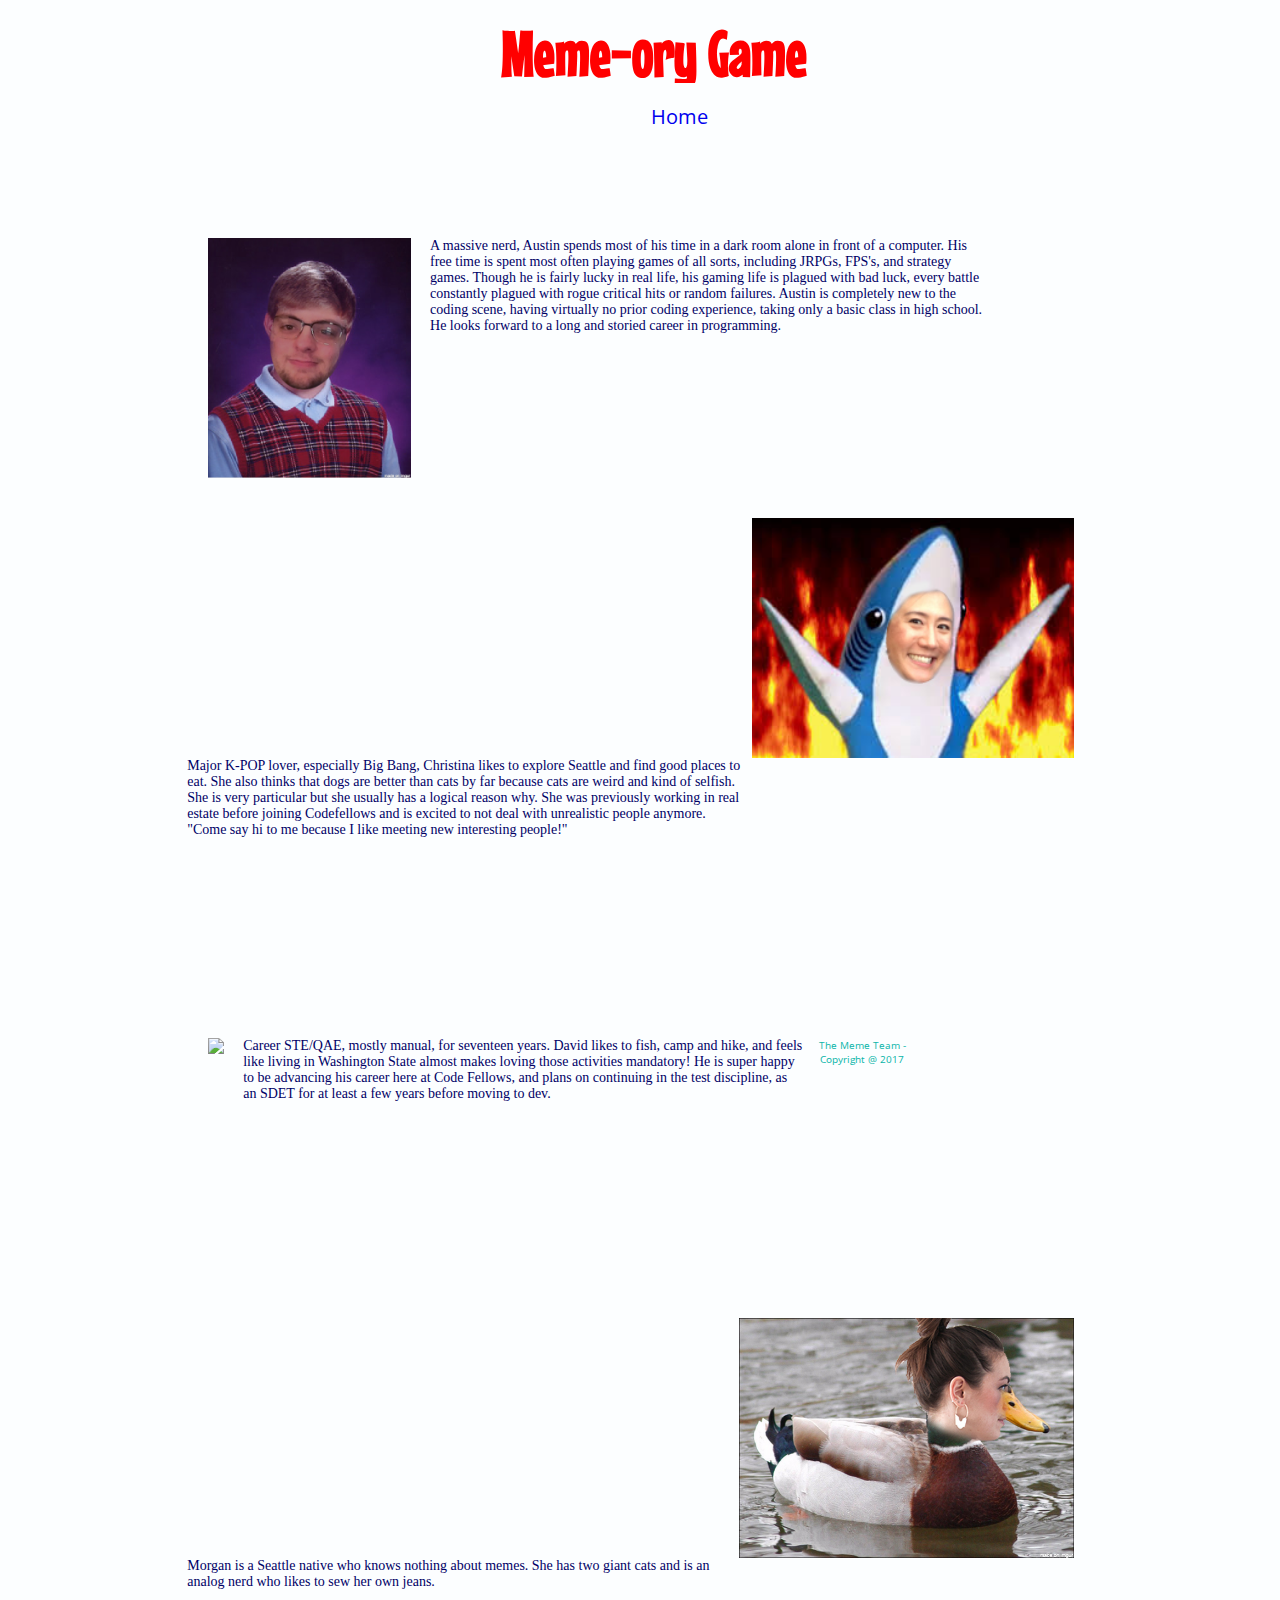
==== about.html @ e49daa9a "Merge pull request #68 from cleex1004/nav-hotfix" ====
<!DOCTYPE html>
<html>
  <head>
    <meta charset="utf-8">
    <link rel="stylesheet" href="css/style.css">
    <link rel="stylesheet" href="css/position.css">
    <link rel="stylesheet" href="css/size.css">
    <link href="https://fonts.googleapis.com/css?family=Amatic+SC|Fredericka+the+Great|Great+Vibes|Mouse+Memoirs|Open+Sans+Condensed:300" rel="stylesheet">
    <link href="https://fonts.googleapis.com/css?family=Fira+Sans+Condensed|Open+Sans" rel="stylesheet">
    <title>Meme-ory</title>
  </head>

  <div class="wrapper">
    <section id="logo" class="logo-box" >
      <h1 class="logo-font text-red logo-center">Meme-ory Game</h1>
    </section>

    <div class="top-nav full-width nav-text text-medium">
      <nav id="top-nav">
        <a href="index.html" class="half-width size-20 inblock"><p>Home</p></a>
      </nav>
    </div>

    <body>
      <section>
        <div class="left">
          <img src="other-images/austin.jpg" class="about-img left">
            <aside class="right size-14 text-dark about-blurb inblock">
              A massive nerd, Austin spends most of his time in a dark room alone in front of a computer. His free time is spent most often playing games of all sorts, including JRPGs, FPS's, and strategy games. Though he is fairly lucky in real life, his gaming life is plagued with bad luck, every battle constantly plagued with rogue critical hits or random failures. Austin is completely new to the coding scene, having virtually no prior coding experience, taking only a basic class in high school. He looks forward to a long and storied career in programming.
            </aside>
        </div>
      </section>

      <section>
        <div class="right">
          <img src="other-images/christinia.jpg" class="about-img right">
            <aside class="left size-14 text-dark about-blurb inblock">
              Major K-POP lover, especially Big Bang, Christina likes to explore Seattle and find good places to eat. She also thinks that dogs are better than cats by far because cats are weird and kind of selfish. She is very particular but she usually has a logical reason why. She was previously working in real estate before joining Codefellows and is excited to not deal with unrealistic people anymore. "Come say hi to me because I like meeting new interesting people!"
            </aside>
        </div>
      </section>

      <section>
        <div class="left">
          <img src="other-images/david.jpg" class="about-img left">
            <aside class="right size-14 text-dark about-blurb inblock">
              Career STE/QAE, mostly manual, for seventeen years.  David likes to fish, camp and hike, and feels like living in Washington State almost makes loving those activities mandatory! He is super happy to be advancing his career here at Code Fellows, and plans on continuing in the test discipline, as an SDET for at least a few years before moving to dev.
          </aside>
        </div>
      </section>

      <section>
        <div class="right">
          <img src="other-images/morgan.jpg" class="about-img right">
              <aside class="left size-14 text-dark about-blurb inblock">
                Morgan is a Seattle native who knows nothing about memes. She has two giant cats and is an analog nerd who likes to sew her own jeans.
            </aside>
        </div>
      </section>
    </body>
  </div>



  <footer class="footer-legal size-10 text-medium text-center">
    <p>The Meme Team - Copyright @ 2017</p>
  </footer>
</html>
---- css/style.css ----
*{
  background-color: #FCFEFF;
}

.text-dark {
 color: #000066;
}
.text-medium {
  color: #0AB5A9;
}
.text-red {
  color: red;
}

.top-nav {
  border-bottom-style: groove;
}

.greet-font {
  font-family: 'Fira Sans Condensed';
}
.font {
  font-family: 'Fira Sans Condensed';
}
h2 {
  font-family: 'Fira Sans Condensed';
}
a {
<<<<<<< HEAD
  font-family: 'Great Vibes', cursive;
  text-decoration: none;
=======
  font-family: 'Open Sans';
}
p {
  font-family: 'Open Sans';
>>>>>>> 8902fbe254555b22e491ddc15f44f3de22c8a243
}
.logo-font {
  font-family: 'Mouse Memoirs', sans-serif;
}
/*font-family: 'Open Sans Condensed', sans-serif;*/
/*font-family: 'Amatic SC', cursive;*/
---- css/position.css ----
/*positions for index*/

.wrapper {
  position: relative;
  width: 100%;
  max-width: 56.6em;
  margin: 0px auto;
  padding: 0 0em;
}

h3  {
  margin: 0em;
}

h2 {
  margin: -1.938em 0 0px 4.35em;
}

.logo-box {
  height: 3.3em;
}

.logo-img {
  margin-top: 0.01em;
  padding-right: 0.01em;
}

.logo-font {
  padding: 0em 0.9em;
  margin: -0.275em 0em 0.1em;
  width: 9.938em;
}

.logo-text {
  text-indent: .5em;
}

.top-blurb {
 height: 7.4em;
}

.lineup {
  margin-top: -0.15em;
}

.gap {
  margin-left: 0.5em;
}

.left {
  float: left;
}

.right {
  float: right;
}

.text-center {
  text-align: center;
}

.text-justify {
  text-align: justify;
}

.block {
  display: block;
}

.inblock {
  display: inline-block;
}

.inline {
  display: inline;
}

.footer-legal {
  padding: 0.1em 0em;
}

.logo-center {
  position: relative;
  left: 4em;
  top: 0.4em;
}

a {
  position: relative;
  left: 8em;
  bottom: 2em;
}

.game-center {
  position: relative;
  left: 4em;
  top: 0.4em;
}
---- css/size.css ----
/* set up font sizes and div widths*/

#game img {
  max-width: 13.5em;
  min-width: 13.5em;
  max-height: 13.5em;
  min-height: 13.5em;
  border-style: inset;
}

.about-img {
  height: 15em;
  width: auto;
  padding: 0em 1.2em 0em 1.3em;
}

.full-width {
  width: 100%;
}

.half-width {
  width: 18.5em;
}

.about-blurb {
  max-width: 40em;
  min-height: 20em;
}

header, main, footer {
  max-width: 56.250em;
  margin: 0 auto;
}

.logo-font {
  font-size: 4em;
}

.top-nav {
  height: 2em;
  margin: 5em 19em;
}

.top-game-nav {
  height: 2em;
  margin: 5em 6.5em;
}

.size-9 {
  font-size: 0.563em
}

.size-10 {
  font-size: 0.625em; }

.size-12 {
  font-size: 0.750em; }

.size-14 {
  font-size: 0.875em;
  }

.size-16 {
  font-size: 1em; }

.size-18 {
  font-size: 1.125em; }

.size-20 {
  font-size: 1.250em; }

.size-24 {
  font-size: 1.5em; }

.size-32 {
  font-size: 2em; }

.size-36 {
  font-size: 2.25em; }

.size-40 {
  font-size: 2.500em; }

.size-46 {
  font-size: 2.875em; }

.size-48 {
  font-size: 3em;
}
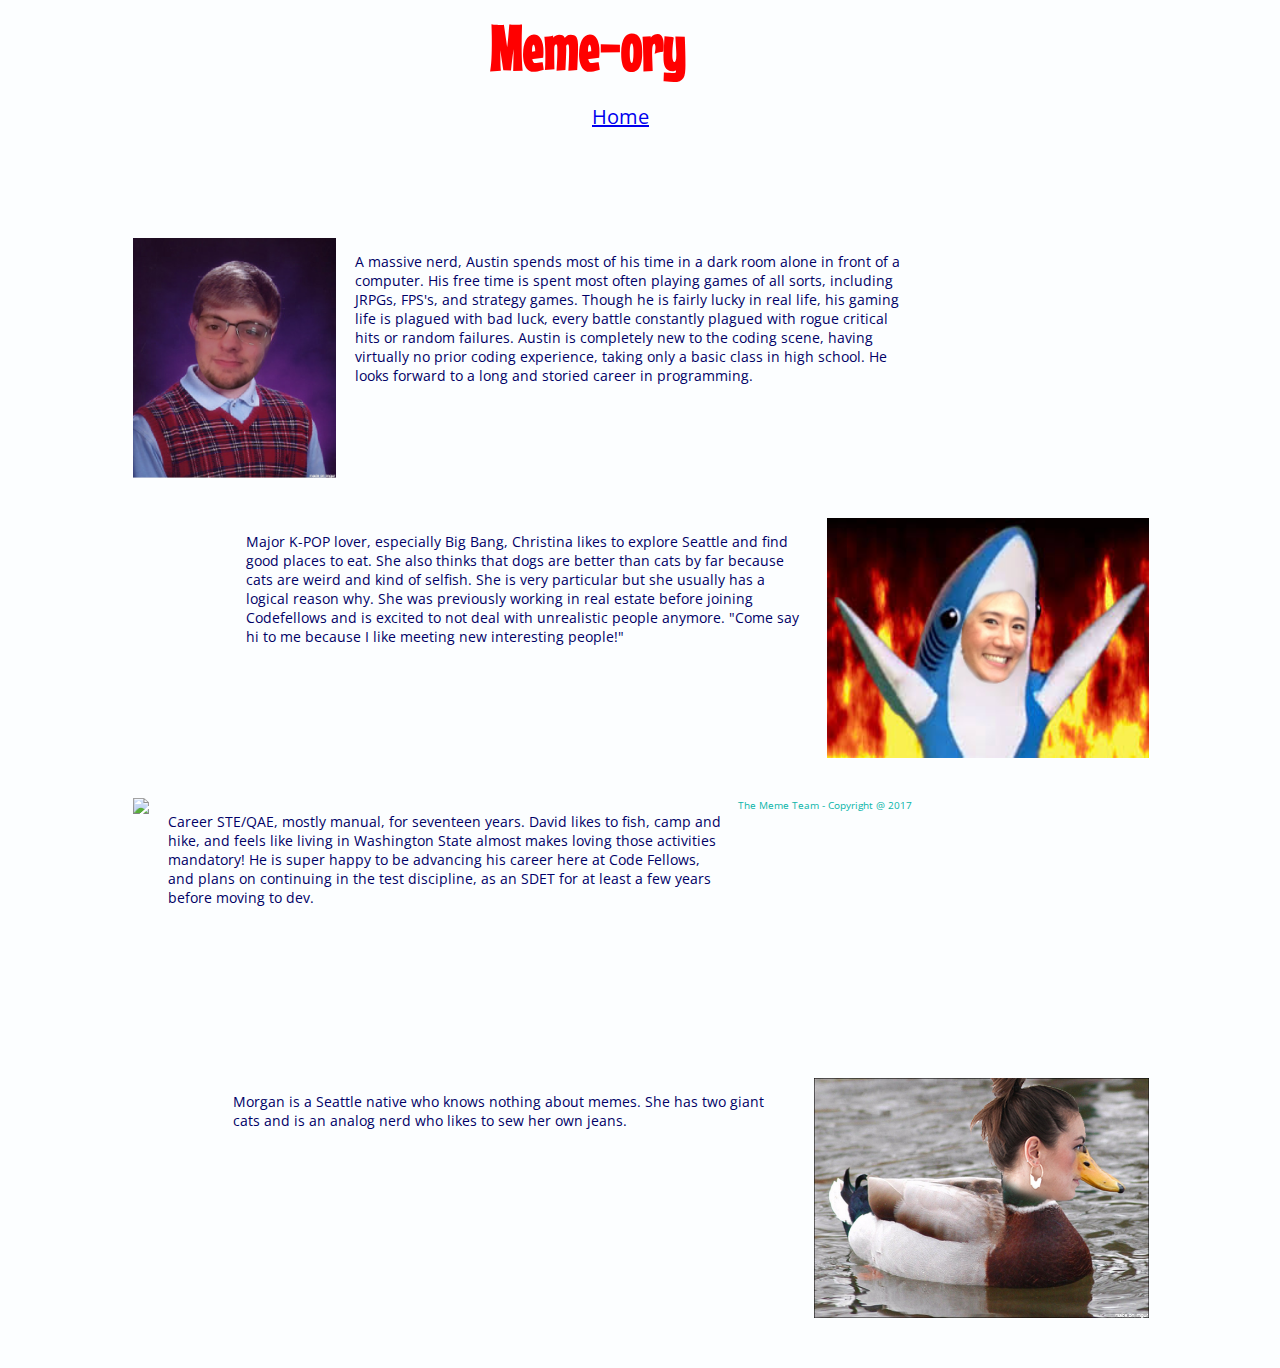
==== commit 79cd59e5: "Merge pull request #82 from cleex1004/xtina-css" ====
--- a/about.html
+++ b/about.html
@@ -12,7 +12,7 @@
 
   <div class="wrapper">
     <section id="logo" class="logo-box" >
-      <h1 class="logo-font text-red logo-center">Meme-ory Game</h1>
+      <h1 class="logo-font text-red logo-center">Meme-ory</h1>
     </section>
 
     <div class="top-nav full-width nav-text text-medium">
@@ -26,7 +26,7 @@
         <div class="left">
           <img src="other-images/austin.jpg" class="about-img left">
             <aside class="right size-14 text-dark about-blurb inblock">
-              A massive nerd, Austin spends most of his time in a dark room alone in front of a computer. His free time is spent most often playing games of all sorts, including JRPGs, FPS's, and strategy games. Though he is fairly lucky in real life, his gaming life is plagued with bad luck, every battle constantly plagued with rogue critical hits or random failures. Austin is completely new to the coding scene, having virtually no prior coding experience, taking only a basic class in high school. He looks forward to a long and storied career in programming.
+              <p>A massive nerd, Austin spends most of his time in a dark room alone in front of a computer. His free time is spent most often playing games of all sorts, including JRPGs, FPS's, and strategy games. Though he is fairly lucky in real life, his gaming life is plagued with bad luck, every battle constantly plagued with rogue critical hits or random failures. Austin is completely new to the coding scene, having virtually no prior coding experience, taking only a basic class in high school. He looks forward to a long and storied career in programming.</p>
             </aside>
         </div>
       </section>
@@ -35,7 +35,7 @@
         <div class="right">
           <img src="other-images/christinia.jpg" class="about-img right">
             <aside class="left size-14 text-dark about-blurb inblock">
-              Major K-POP lover, especially Big Bang, Christina likes to explore Seattle and find good places to eat. She also thinks that dogs are better than cats by far because cats are weird and kind of selfish. She is very particular but she usually has a logical reason why. She was previously working in real estate before joining Codefellows and is excited to not deal with unrealistic people anymore. "Come say hi to me because I like meeting new interesting people!"
+              <p>Major K-POP lover, especially Big Bang, Christina likes to explore Seattle and find good places to eat. She also thinks that dogs are better than cats by far because cats are weird and kind of selfish. She is very particular but she usually has a logical reason why. She was previously working in real estate before joining Codefellows and is excited to not deal with unrealistic people anymore. "Come say hi to me because I like meeting new interesting people!"</p>
             </aside>
         </div>
       </section>
@@ -44,7 +44,7 @@
         <div class="left">
           <img src="other-images/david.jpg" class="about-img left">
             <aside class="right size-14 text-dark about-blurb inblock">
-              Career STE/QAE, mostly manual, for seventeen years.  David likes to fish, camp and hike, and feels like living in Washington State almost makes loving those activities mandatory! He is super happy to be advancing his career here at Code Fellows, and plans on continuing in the test discipline, as an SDET for at least a few years before moving to dev.
+              <p>Career STE/QAE, mostly manual, for seventeen years.  David likes to fish, camp and hike, and feels like living in Washington State almost makes loving those activities mandatory! He is super happy to be advancing his career here at Code Fellows, and plans on continuing in the test discipline, as an SDET for at least a few years before moving to dev.</p>
           </aside>
         </div>
       </section>
@@ -53,7 +53,7 @@
         <div class="right">
           <img src="other-images/morgan.jpg" class="about-img right">
               <aside class="left size-14 text-dark about-blurb inblock">
-                Morgan is a Seattle native who knows nothing about memes. She has two giant cats and is an analog nerd who likes to sew her own jeans.
+                <p>Morgan is a Seattle native who knows nothing about memes. She has two giant cats and is an analog nerd who likes to sew her own jeans.</p>
             </aside>
         </div>
       </section>
--- a/css/style.css
+++ b/css/style.css
@@ -1,4 +1,4 @@
-*{
+* {
   background-color: #FCFEFF;
 }
 
@@ -26,15 +26,10 @@
   font-family: 'Fira Sans Condensed';
 }
 a {
-<<<<<<< HEAD
-  font-family: 'Great Vibes', cursive;
-  text-decoration: none;
-=======
   font-family: 'Open Sans';
 }
 p {
   font-family: 'Open Sans';
->>>>>>> 8902fbe254555b22e491ddc15f44f3de22c8a243
 }
 .logo-font {
   font-family: 'Mouse Memoirs', sans-serif;
--- a/css/position.css
+++ b/css/position.css
@@ -3,7 +3,7 @@
 .wrapper {
   position: relative;
   width: 100%;
-  max-width: 56.6em;
+  max-width: 66em;
   margin: 0px auto;
   padding: 0 0em;
 }
@@ -12,9 +12,9 @@
   margin: 0em;
 }
 
-h2 {
+/*h2 {
   margin: -1.938em 0 0px 4.35em;
-}
+}*/
 
 .logo-box {
   height: 3.3em;
@@ -81,18 +81,18 @@
 
 .logo-center {
   position: relative;
-  left: 4em;
-  top: 0.4em;
+  left: 5em;
+  top: 0.3em;
 }
 
 a {
   position: relative;
-  left: 8em;
+  left: 12em;
   bottom: 2em;
 }
 
 .game-center {
   position: relative;
   left: 4em;
-  top: 0.4em;
+  top: 4.5em;
 }
--- a/css/size.css
+++ b/css/size.css
@@ -38,12 +38,12 @@
 
 .top-nav {
   height: 2em;
-  margin: 5em 19em;
+  margin: 5em 15em;
 }
 
 .top-game-nav {
   height: 2em;
-  margin: 5em 6.5em;
+  margin: 5em 4.5em;
 }
 
 .size-9 {
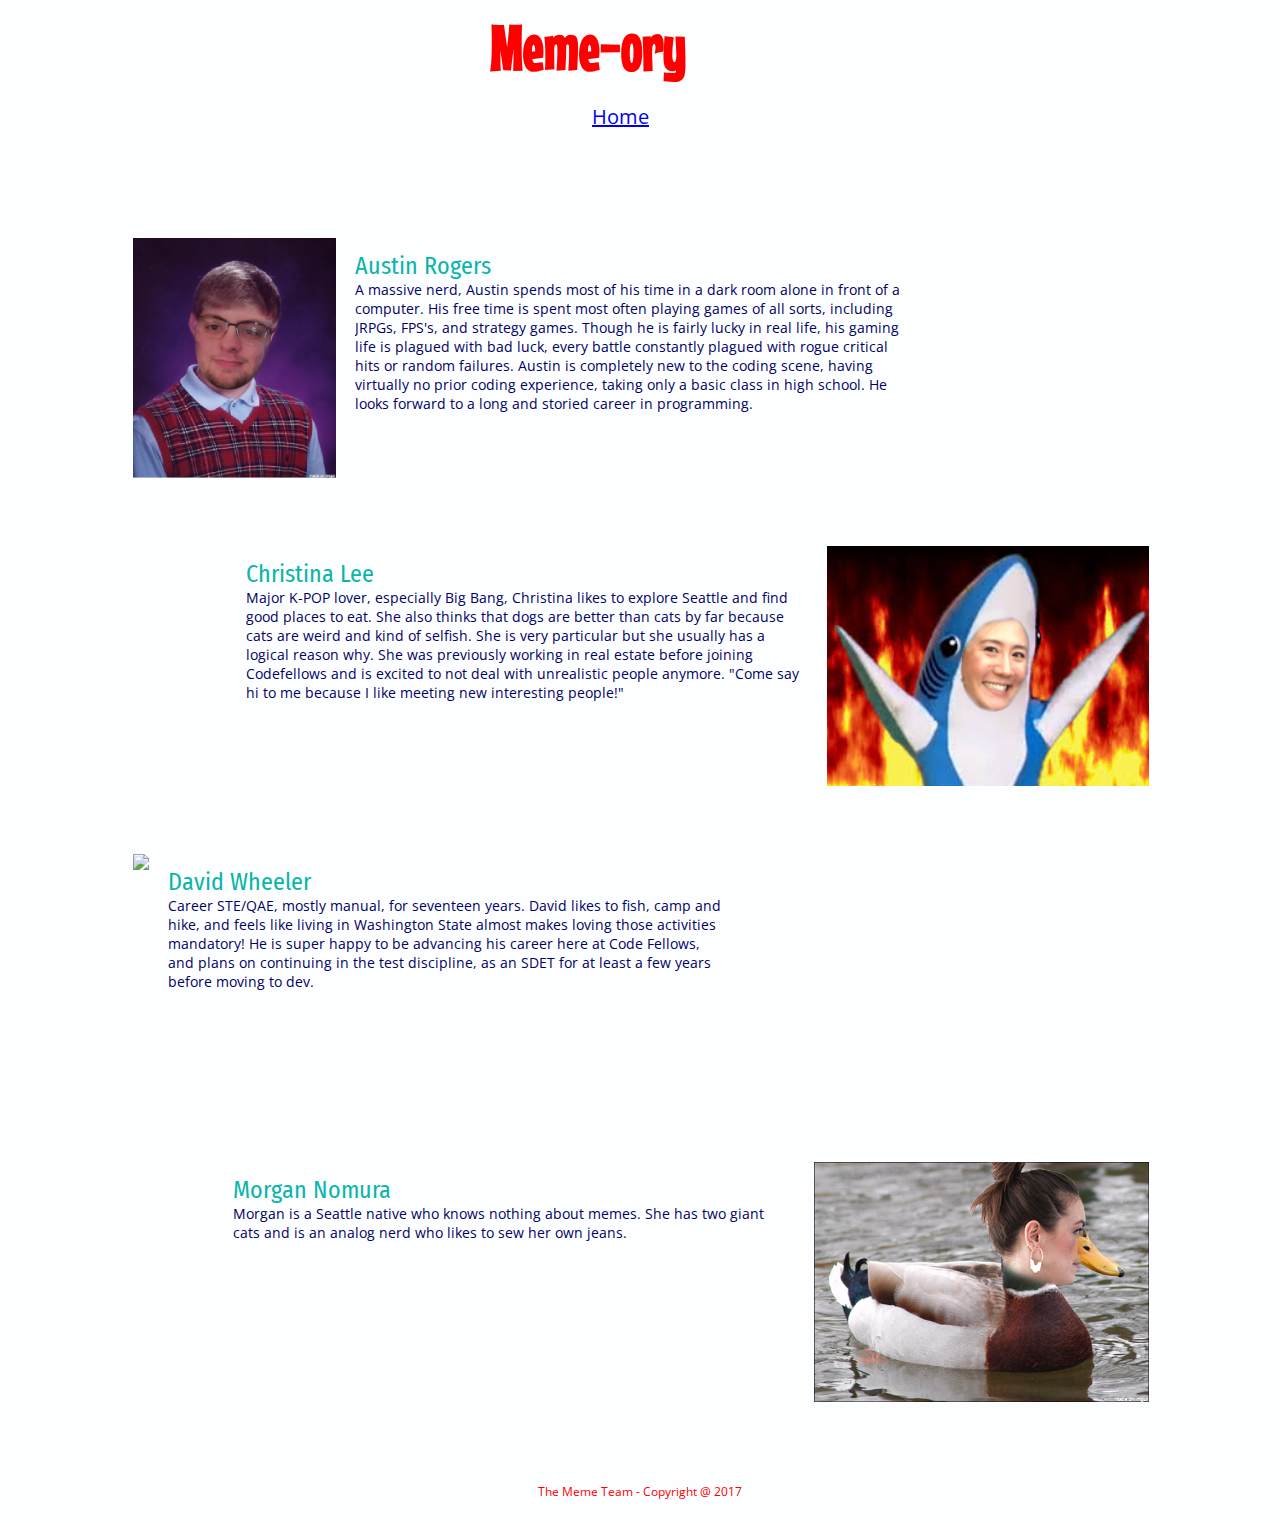
==== commit eff15829: "one bug down a million to do" ====
--- a/about.html
+++ b/about.html
@@ -5,64 +5,48 @@
     <link rel="stylesheet" href="css/style.css">
     <link rel="stylesheet" href="css/position.css">
     <link rel="stylesheet" href="css/size.css">
-    <link href="https://fonts.googleapis.com/css?family=Amatic+SC|Fredericka+the+Great|Great+Vibes|Mouse+Memoirs|Open+Sans+Condensed:300" rel="stylesheet">
-    <link href="https://fonts.googleapis.com/css?family=Fira+Sans+Condensed|Open+Sans" rel="stylesheet">
+    <!-- <link rel="stylesheet" href="css/testcss.css"> -->
+    <link href="https://fonts.googleapis.com/css?family=Fira+Sans+Condensed|Open+Sans|Mouse+Memoirs|" rel="stylesheet">
     <title>Meme-ory</title>
   </head>
 
-  <div class="wrapper">
-    <section id="logo" class="logo-box" >
-      <h1 class="logo-font text-red logo-center">Meme-ory</h1>
-    </section>
+  <body>
+    <div class="wrapper">
+      <div id="logo" class="logo-box">
+        <h1 class="logo-font text-red logo-center">Meme-ory</h1>
+      </div>
 
-    <div class="top-nav full-width nav-text text-medium">
-      <nav id="top-nav">
-        <a href="index.html" class="half-width size-20 inblock"><p>Home</p></a>
-      </nav>
+      <div class="top-nav full-width nav-text text-medium">
+        <nav id="top-nav">
+          <a href="index.html" class="half-width size-20 inblock"><p>Home</p></a>
+        </nav>
+      </div>
+
+      <article id="aboutme">
+        <section class="left">
+          <img src="other-images/austin.jpg" class="about-img">
+          <p class="right size-14 text-dark about-blurb inblock"><span class="about">Austin Rogers</span><br />A massive nerd, Austin spends most of his time in a dark room alone in front of a computer. His free time is spent most often playing games of all sorts, including JRPGs, FPS's, and strategy games. Though he is fairly lucky in real life, his gaming life is plagued with bad luck, every battle constantly plagued with rogue critical hits or random failures. Austin is completely new to the coding scene, having virtually no prior coding experience, taking only a basic class in high school. He looks forward to a long and storied career in programming.</p>
+        </section>
+
+        <section class="right">
+          <img src="other-images/christinia.jpg" class="about-img right">
+          <p class="left size-14 text-dark about-blurb inblock"><span class="about">Christina Lee</span><br />Major K-POP lover, especially Big Bang, Christina likes to explore Seattle and find good places to eat. She also thinks that dogs are better than cats by far because cats are weird and kind of selfish. She is very particular but she usually has a logical reason why. She was previously working in real estate before joining Codefellows and is excited to not deal with unrealistic people anymore. "Come say hi to me because I like meeting new interesting people!"</p>
+        </section>
+
+        <section class="left">
+          <img src="other-images/david.jpg" class="about-img left">
+          <p class="right size-14 text-dark about-blurb inblock"><span class="about">David Wheeler</span><br />Career STE/QAE, mostly manual, for seventeen years.  David likes to fish, camp and hike, and feels like living in Washington State almost makes loving those activities mandatory! He is super happy to be advancing his career here at Code Fellows, and plans on continuing in the test discipline, as an SDET for at least a few years before moving to dev.</p>
+        </section>
+
+        <section class="right">
+          <img src="other-images/morgan.jpg" class="about-img right">
+            <p class="left size-14 text-dark about-blurb inblock"><span class="about">Morgan Nomura</span><br />Morgan is a Seattle native who knows nothing about memes. She has two giant cats and is an analog nerd who likes to sew her own jeans.</p>
+        </section>
+      </article>
+
+      <footer class="footer-legal size-12 text-red text-center block width">
+        <p>The Meme Team - Copyright @ 2017</p>
+      </footer>
     </div>
-
-    <body>
-      <section>
-        <div class="left">
-          <img src="other-images/austin.jpg" class="about-img left">
-            <aside class="right size-14 text-dark about-blurb inblock">
-              <p>A massive nerd, Austin spends most of his time in a dark room alone in front of a computer. His free time is spent most often playing games of all sorts, including JRPGs, FPS's, and strategy games. Though he is fairly lucky in real life, his gaming life is plagued with bad luck, every battle constantly plagued with rogue critical hits or random failures. Austin is completely new to the coding scene, having virtually no prior coding experience, taking only a basic class in high school. He looks forward to a long and storied career in programming.</p>
-            </aside>
-        </div>
-      </section>
-
-      <section>
-        <div class="right">
-          <img src="other-images/christinia.jpg" class="about-img right">
-            <aside class="left size-14 text-dark about-blurb inblock">
-              <p>Major K-POP lover, especially Big Bang, Christina likes to explore Seattle and find good places to eat. She also thinks that dogs are better than cats by far because cats are weird and kind of selfish. She is very particular but she usually has a logical reason why. She was previously working in real estate before joining Codefellows and is excited to not deal with unrealistic people anymore. "Come say hi to me because I like meeting new interesting people!"</p>
-            </aside>
-        </div>
-      </section>
-
-      <section>
-        <div class="left">
-          <img src="other-images/david.jpg" class="about-img left">
-            <aside class="right size-14 text-dark about-blurb inblock">
-              <p>Career STE/QAE, mostly manual, for seventeen years.  David likes to fish, camp and hike, and feels like living in Washington State almost makes loving those activities mandatory! He is super happy to be advancing his career here at Code Fellows, and plans on continuing in the test discipline, as an SDET for at least a few years before moving to dev.</p>
-          </aside>
-        </div>
-      </section>
-
-      <section>
-        <div class="right">
-          <img src="other-images/morgan.jpg" class="about-img right">
-              <aside class="left size-14 text-dark about-blurb inblock">
-                <p>Morgan is a Seattle native who knows nothing about memes. She has two giant cats and is an analog nerd who likes to sew her own jeans.</p>
-            </aside>
-        </div>
-      </section>
-    </body>
-  </div>
-
-
-
-  <footer class="footer-legal size-10 text-medium text-center">
-    <p>The Meme Team - Copyright @ 2017</p>
-  </footer>
+  </body>
 </html>
--- a/css/style.css
+++ b/css/style.css
@@ -36,3 +36,8 @@
 }
 /*font-family: 'Open Sans Condensed', sans-serif;*/
 /*font-family: 'Amatic SC', cursive;*/
+span.about{
+  font-family: 'Fira Sans Condensed';
+  color: #0AB5A9;
+  font-size: 24px;
+}
--- a/css/position.css
+++ b/css/position.css
@@ -77,6 +77,7 @@
 
 .footer-legal {
   padding: 0.1em 0em;
+  margin: auto;
 }
 
 .logo-center {
@@ -96,3 +97,10 @@
   left: 4em;
   top: 4.5em;
 }
+.width {
+  width: inherit;
+  clear: both;
+}
+.clear {
+  clear: both;
+}
--- a/css/size.css
+++ b/css/size.css
@@ -1,10 +1,11 @@
 /* set up font sizes and div widths*/
 
 #game img {
-  max-width: 13.5em;
-  min-width: 13.5em;
-  max-height: 13.5em;
-  min-height: 13.5em;
+  max-width: 12.5em;
+  min-width: 12.5em;
+  max-height: 12.5em;
+  min-height: 12.5em;
+  margin: .25em;
   border-style: inset;
 }
 
--- a/css/testcss.css
+++ b/css/testcss.css
@@ -0,0 +1,42 @@
+* {
+  border: 1px solid green;
+}
+
+.wrapper {
+  max-width: 66em;
+  /*max-width: 75%;*/
+  min-width: 50%;
+  margin: 0px auto;
+}
+
+.about-blurb {
+  max-width: 40em;
+  /*min-height: 20em;*/
+}
+.about-img {
+  height: 15em;
+  width: auto;
+  padding: 0em 1.2em 0em 1.3em;
+}
+.right {
+  float: right;
+  display: inline-block;
+}
+.left {
+  float: left;
+  display: inline-block;
+}
+/*section.right img,
+section.right p {
+  display: inline-block;
+  float: right;
+}
+section.left img,
+section.left p {
+  display: inline-block;
+  float: left;
+}*/
+.width {
+  width: inherit;
+  clear: both;
+}
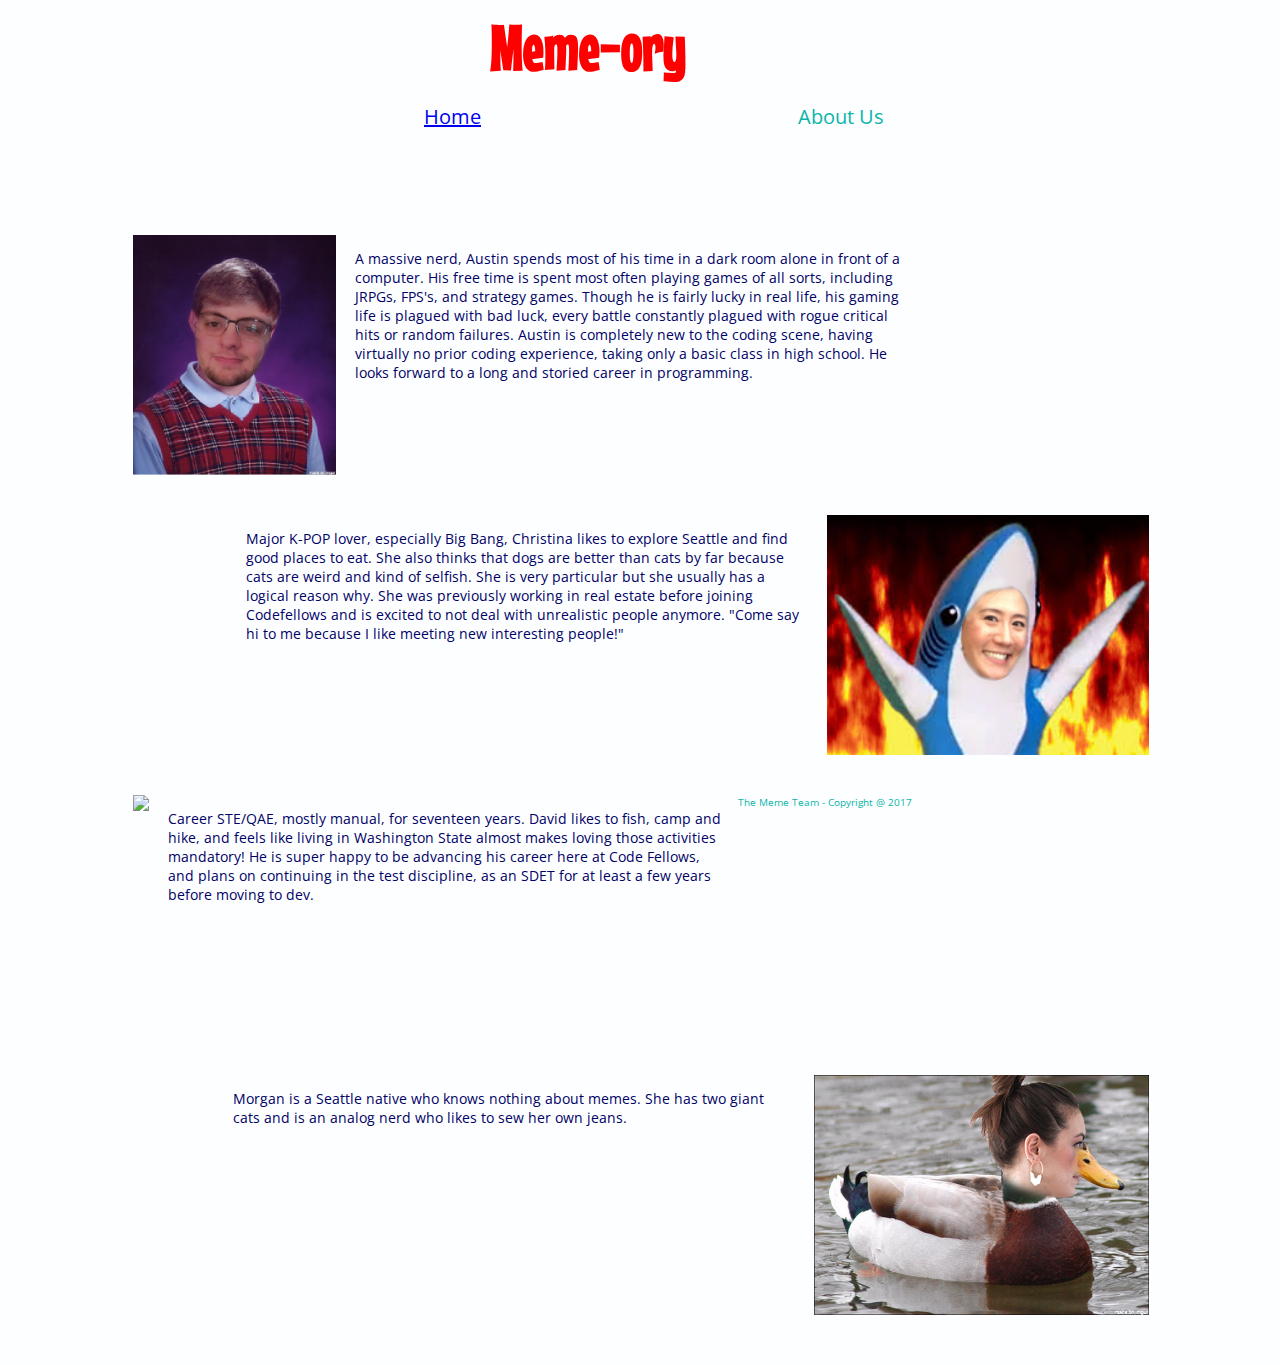
==== commit d35a035c: "added additional nav functionality" ====
--- a/about.html
+++ b/about.html
@@ -5,48 +5,65 @@
     <link rel="stylesheet" href="css/style.css">
     <link rel="stylesheet" href="css/position.css">
     <link rel="stylesheet" href="css/size.css">
-    <!-- <link rel="stylesheet" href="css/testcss.css"> -->
-    <link href="https://fonts.googleapis.com/css?family=Fira+Sans+Condensed|Open+Sans|Mouse+Memoirs|" rel="stylesheet">
+    <link href="https://fonts.googleapis.com/css?family=Amatic+SC|Fredericka+the+Great|Great+Vibes|Mouse+Memoirs|Open+Sans+Condensed:300" rel="stylesheet">
+    <link href="https://fonts.googleapis.com/css?family=Fira+Sans+Condensed|Open+Sans" rel="stylesheet">
     <title>Meme-ory</title>
   </head>
 
-  <body>
-    <div class="wrapper">
-      <div id="logo" class="logo-box">
-        <h1 class="logo-font text-red logo-center">Meme-ory</h1>
-      </div>
+  <div class="wrapper">
+    <section id="logo" class="logo-box" >
+      <h1 class="logo-font text-red logo-center">Meme-ory</h1>
+    </section>
 
-      <div class="top-nav full-width nav-text text-medium">
-        <nav id="top-nav">
-          <a href="index.html" class="half-width size-20 inblock"><p>Home</p></a>
-        </nav>
-      </div>
+    <div class="top-game-nav full-width nav-text text-medium">
+      <nav id="top-nav">
+        <a href="index.html" class="half-width size-20 inblock"><p>Home</p></a>
+        <a class="half-width size-20 inblock"><p>About Us</p></a>
+      </nav>
+    </div>
 
-      <article id="aboutme">
-        <section class="left">
-          <img src="other-images/austin.jpg" class="about-img">
-          <p class="right size-14 text-dark about-blurb inblock"><span class="about">Austin Rogers</span><br />A massive nerd, Austin spends most of his time in a dark room alone in front of a computer. His free time is spent most often playing games of all sorts, including JRPGs, FPS's, and strategy games. Though he is fairly lucky in real life, his gaming life is plagued with bad luck, every battle constantly plagued with rogue critical hits or random failures. Austin is completely new to the coding scene, having virtually no prior coding experience, taking only a basic class in high school. He looks forward to a long and storied career in programming.</p>
-        </section>
+    <body>
+      <section>
+        <div class="left">
+          <img src="other-images/austin.jpg" class="about-img left">
+            <aside class="right size-14 text-dark about-blurb inblock">
+              <p>A massive nerd, Austin spends most of his time in a dark room alone in front of a computer. His free time is spent most often playing games of all sorts, including JRPGs, FPS's, and strategy games. Though he is fairly lucky in real life, his gaming life is plagued with bad luck, every battle constantly plagued with rogue critical hits or random failures. Austin is completely new to the coding scene, having virtually no prior coding experience, taking only a basic class in high school. He looks forward to a long and storied career in programming.</p>
+            </aside>
+        </div>
+      </section>
 
-        <section class="right">
+      <section>
+        <div class="right">
           <img src="other-images/christinia.jpg" class="about-img right">
-          <p class="left size-14 text-dark about-blurb inblock"><span class="about">Christina Lee</span><br />Major K-POP lover, especially Big Bang, Christina likes to explore Seattle and find good places to eat. She also thinks that dogs are better than cats by far because cats are weird and kind of selfish. She is very particular but she usually has a logical reason why. She was previously working in real estate before joining Codefellows and is excited to not deal with unrealistic people anymore. "Come say hi to me because I like meeting new interesting people!"</p>
-        </section>
+            <aside class="left size-14 text-dark about-blurb inblock">
+              <p>Major K-POP lover, especially Big Bang, Christina likes to explore Seattle and find good places to eat. She also thinks that dogs are better than cats by far because cats are weird and kind of selfish. She is very particular but she usually has a logical reason why. She was previously working in real estate before joining Codefellows and is excited to not deal with unrealistic people anymore. "Come say hi to me because I like meeting new interesting people!"</p>
+            </aside>
+        </div>
+      </section>
 
-        <section class="left">
+      <section>
+        <div class="left">
           <img src="other-images/david.jpg" class="about-img left">
-          <p class="right size-14 text-dark about-blurb inblock"><span class="about">David Wheeler</span><br />Career STE/QAE, mostly manual, for seventeen years.  David likes to fish, camp and hike, and feels like living in Washington State almost makes loving those activities mandatory! He is super happy to be advancing his career here at Code Fellows, and plans on continuing in the test discipline, as an SDET for at least a few years before moving to dev.</p>
-        </section>
+            <aside class="right size-14 text-dark about-blurb inblock">
+              <p>Career STE/QAE, mostly manual, for seventeen years.  David likes to fish, camp and hike, and feels like living in Washington State almost makes loving those activities mandatory! He is super happy to be advancing his career here at Code Fellows, and plans on continuing in the test discipline, as an SDET for at least a few years before moving to dev.</p>
+          </aside>
+        </div>
+      </section>
 
-        <section class="right">
+      <section>
+        <div class="right">
           <img src="other-images/morgan.jpg" class="about-img right">
-            <p class="left size-14 text-dark about-blurb inblock"><span class="about">Morgan Nomura</span><br />Morgan is a Seattle native who knows nothing about memes. She has two giant cats and is an analog nerd who likes to sew her own jeans.</p>
-        </section>
-      </article>
+              <aside class="left size-14 text-dark about-blurb inblock">
+                <p>Morgan is a Seattle native who knows nothing about memes. She has two giant cats and is an analog nerd who likes to sew her own jeans.</p>
+            </aside>
+        </div>
+      </section>
+    </body>
+  </div>
 
-      <footer class="footer-legal size-12 text-red text-center block width">
-        <p>The Meme Team - Copyright @ 2017</p>
-      </footer>
-    </div>
-  </body>
+
+
+  <footer class="footer-legal size-10 text-medium text-center">
+    <p>The Meme Team - Copyright @ 2017</p>
+  </footer>
 </html>
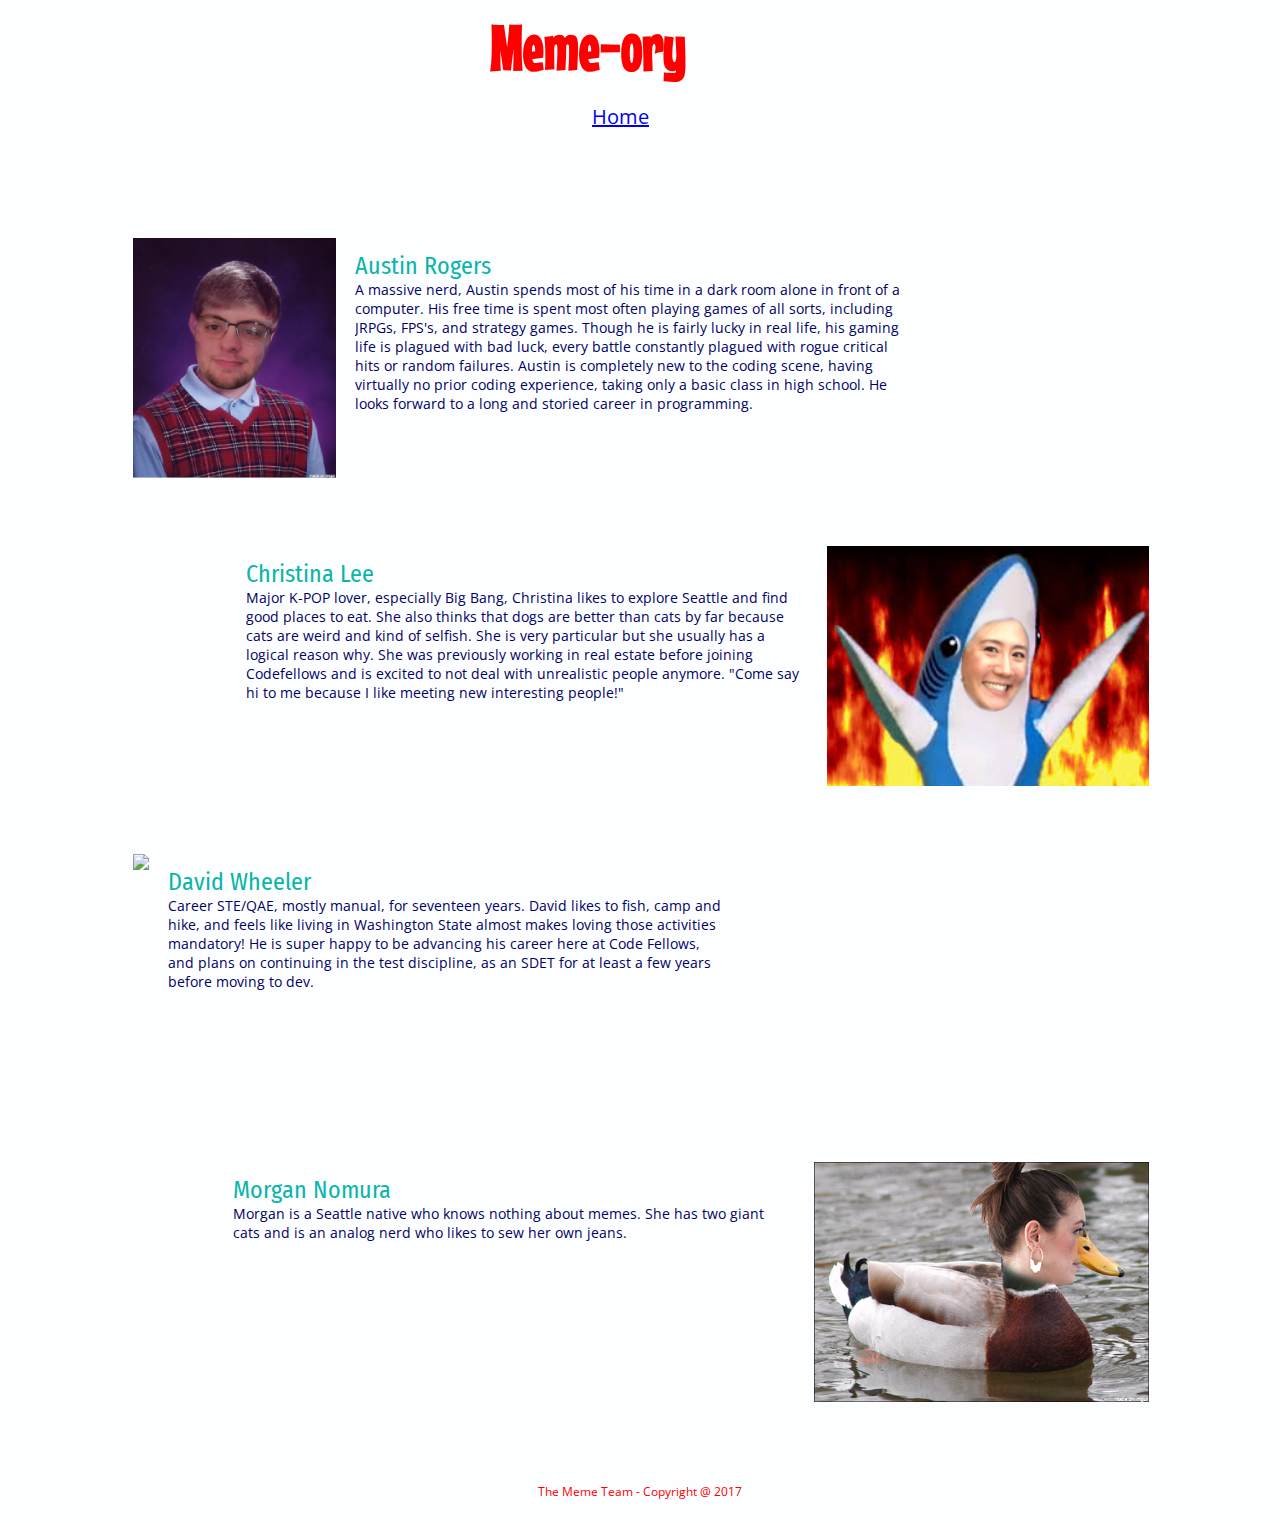
==== commit 4aa4deeb: "Merge branch 'master' into game-flow" ====
--- a/about.html
+++ b/about.html
@@ -5,65 +5,48 @@
     <link rel="stylesheet" href="css/style.css">
     <link rel="stylesheet" href="css/position.css">
     <link rel="stylesheet" href="css/size.css">
-    <link href="https://fonts.googleapis.com/css?family=Amatic+SC|Fredericka+the+Great|Great+Vibes|Mouse+Memoirs|Open+Sans+Condensed:300" rel="stylesheet">
-    <link href="https://fonts.googleapis.com/css?family=Fira+Sans+Condensed|Open+Sans" rel="stylesheet">
+    <!-- <link rel="stylesheet" href="css/testcss.css"> -->
+    <link href="https://fonts.googleapis.com/css?family=Fira+Sans+Condensed|Open+Sans|Mouse+Memoirs|" rel="stylesheet">
     <title>Meme-ory</title>
   </head>
 
-  <div class="wrapper">
-    <section id="logo" class="logo-box" >
-      <h1 class="logo-font text-red logo-center">Meme-ory</h1>
-    </section>
+  <body>
+    <div class="wrapper">
+      <div id="logo" class="logo-box">
+        <h1 class="logo-font text-red logo-center">Meme-ory</h1>
+      </div>
 
-    <div class="top-game-nav full-width nav-text text-medium">
-      <nav id="top-nav">
-        <a href="index.html" class="half-width size-20 inblock"><p>Home</p></a>
-        <a class="half-width size-20 inblock"><p>About Us</p></a>
-      </nav>
+      <div class="top-nav full-width nav-text text-medium">
+        <nav id="top-nav">
+          <a href="index.html" class="half-width size-20 inblock"><p>Home</p></a>
+        </nav>
+      </div>
+
+      <article id="aboutme">
+        <section class="left">
+          <img src="other-images/austin.jpg" class="about-img">
+          <p class="right size-14 text-dark about-blurb inblock"><span class="about">Austin Rogers</span><br />A massive nerd, Austin spends most of his time in a dark room alone in front of a computer. His free time is spent most often playing games of all sorts, including JRPGs, FPS's, and strategy games. Though he is fairly lucky in real life, his gaming life is plagued with bad luck, every battle constantly plagued with rogue critical hits or random failures. Austin is completely new to the coding scene, having virtually no prior coding experience, taking only a basic class in high school. He looks forward to a long and storied career in programming.</p>
+        </section>
+
+        <section class="right">
+          <img src="other-images/christinia.jpg" class="about-img right">
+          <p class="left size-14 text-dark about-blurb inblock"><span class="about">Christina Lee</span><br />Major K-POP lover, especially Big Bang, Christina likes to explore Seattle and find good places to eat. She also thinks that dogs are better than cats by far because cats are weird and kind of selfish. She is very particular but she usually has a logical reason why. She was previously working in real estate before joining Codefellows and is excited to not deal with unrealistic people anymore. "Come say hi to me because I like meeting new interesting people!"</p>
+        </section>
+
+        <section class="left">
+          <img src="other-images/david.jpg" class="about-img left">
+          <p class="right size-14 text-dark about-blurb inblock"><span class="about">David Wheeler</span><br />Career STE/QAE, mostly manual, for seventeen years.  David likes to fish, camp and hike, and feels like living in Washington State almost makes loving those activities mandatory! He is super happy to be advancing his career here at Code Fellows, and plans on continuing in the test discipline, as an SDET for at least a few years before moving to dev.</p>
+        </section>
+
+        <section class="right">
+          <img src="other-images/morgan.jpg" class="about-img right">
+            <p class="left size-14 text-dark about-blurb inblock"><span class="about">Morgan Nomura</span><br />Morgan is a Seattle native who knows nothing about memes. She has two giant cats and is an analog nerd who likes to sew her own jeans.</p>
+        </section>
+      </article>
+
+      <footer class="footer-legal size-12 text-red text-center block width">
+        <p>The Meme Team - Copyright @ 2017</p>
+      </footer>
     </div>
-
-    <body>
-      <section>
-        <div class="left">
-          <img src="other-images/austin.jpg" class="about-img left">
-            <aside class="right size-14 text-dark about-blurb inblock">
-              <p>A massive nerd, Austin spends most of his time in a dark room alone in front of a computer. His free time is spent most often playing games of all sorts, including JRPGs, FPS's, and strategy games. Though he is fairly lucky in real life, his gaming life is plagued with bad luck, every battle constantly plagued with rogue critical hits or random failures. Austin is completely new to the coding scene, having virtually no prior coding experience, taking only a basic class in high school. He looks forward to a long and storied career in programming.</p>
-            </aside>
-        </div>
-      </section>
-
-      <section>
-        <div class="right">
-          <img src="other-images/christinia.jpg" class="about-img right">
-            <aside class="left size-14 text-dark about-blurb inblock">
-              <p>Major K-POP lover, especially Big Bang, Christina likes to explore Seattle and find good places to eat. She also thinks that dogs are better than cats by far because cats are weird and kind of selfish. She is very particular but she usually has a logical reason why. She was previously working in real estate before joining Codefellows and is excited to not deal with unrealistic people anymore. "Come say hi to me because I like meeting new interesting people!"</p>
-            </aside>
-        </div>
-      </section>
-
-      <section>
-        <div class="left">
-          <img src="other-images/david.jpg" class="about-img left">
-            <aside class="right size-14 text-dark about-blurb inblock">
-              <p>Career STE/QAE, mostly manual, for seventeen years.  David likes to fish, camp and hike, and feels like living in Washington State almost makes loving those activities mandatory! He is super happy to be advancing his career here at Code Fellows, and plans on continuing in the test discipline, as an SDET for at least a few years before moving to dev.</p>
-          </aside>
-        </div>
-      </section>
-
-      <section>
-        <div class="right">
-          <img src="other-images/morgan.jpg" class="about-img right">
-              <aside class="left size-14 text-dark about-blurb inblock">
-                <p>Morgan is a Seattle native who knows nothing about memes. She has two giant cats and is an analog nerd who likes to sew her own jeans.</p>
-            </aside>
-        </div>
-      </section>
-    </body>
-  </div>
-
-
-
-  <footer class="footer-legal size-10 text-medium text-center">
-    <p>The Meme Team - Copyright @ 2017</p>
-  </footer>
+  </body>
 </html>
--- a/css/testcss.css
+++ b/css/testcss.css
@@ -0,0 +1,42 @@
+* {
+  border: 1px solid green;
+}
+
+.wrapper {
+  max-width: 66em;
+  /*max-width: 75%;*/
+  min-width: 50%;
+  margin: 0px auto;
+}
+
+.about-blurb {
+  max-width: 40em;
+  /*min-height: 20em;*/
+}
+.about-img {
+  height: 15em;
+  width: auto;
+  padding: 0em 1.2em 0em 1.3em;
+}
+.right {
+  float: right;
+  display: inline-block;
+}
+.left {
+  float: left;
+  display: inline-block;
+}
+/*section.right img,
+section.right p {
+  display: inline-block;
+  float: right;
+}
+section.left img,
+section.left p {
+  display: inline-block;
+  float: left;
+}*/
+.width {
+  width: inherit;
+  clear: both;
+}
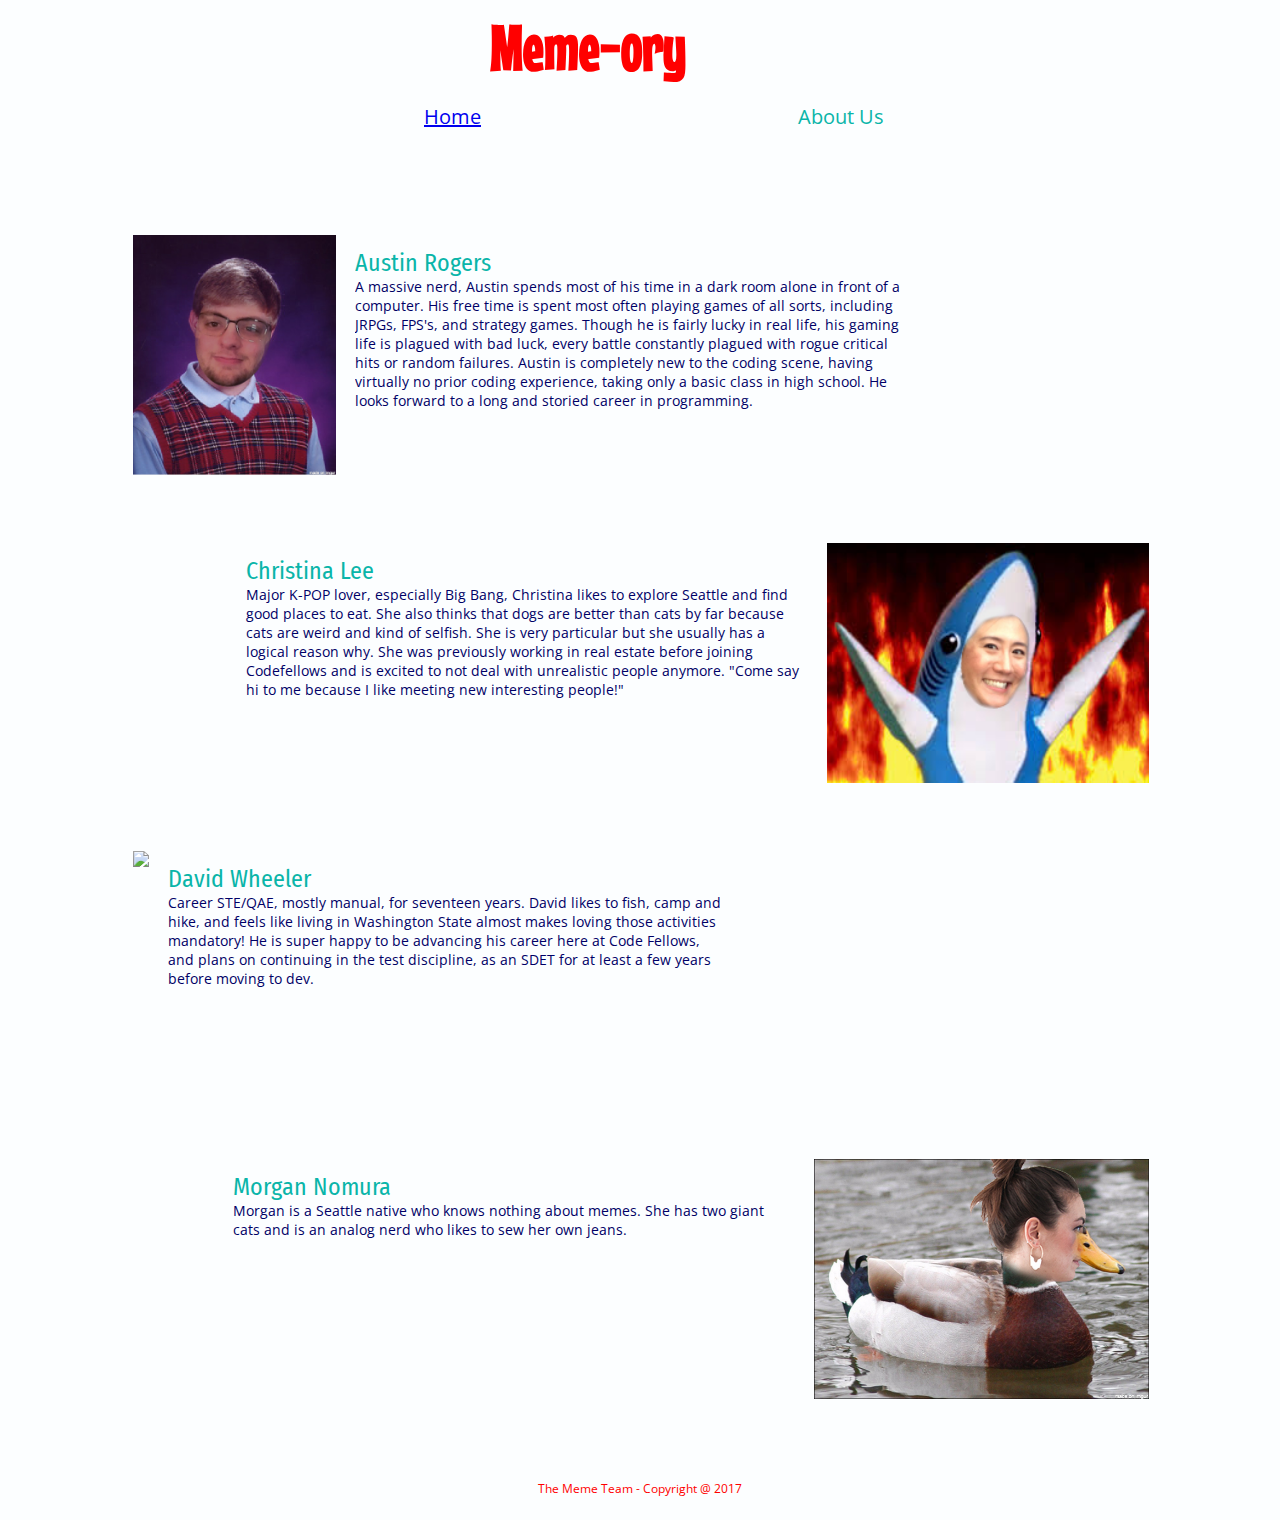
==== commit e65a7961: "Merge branch 'master' into nav-fix" ====
--- a/about.html
+++ b/about.html
@@ -10,17 +10,19 @@
     <title>Meme-ory</title>
   </head>
 
+
   <body>
     <div class="wrapper">
       <div id="logo" class="logo-box">
         <h1 class="logo-font text-red logo-center">Meme-ory</h1>
       </div>
 
-      <div class="top-nav full-width nav-text text-medium">
-        <nav id="top-nav">
-          <a href="index.html" class="half-width size-20 inblock"><p>Home</p></a>
-        </nav>
-      </div>
+      <div class="top-game-nav full-width nav-text text-medium">
+      <nav id="top-nav">
+        <a href="index.html" class="half-width size-20 inblock"><p>Home</p></a>
+        <a class="half-width size-20 inblock"><p>About Us</p></a>
+      </nav>
+    </div>
 
       <article id="aboutme">
         <section class="left">
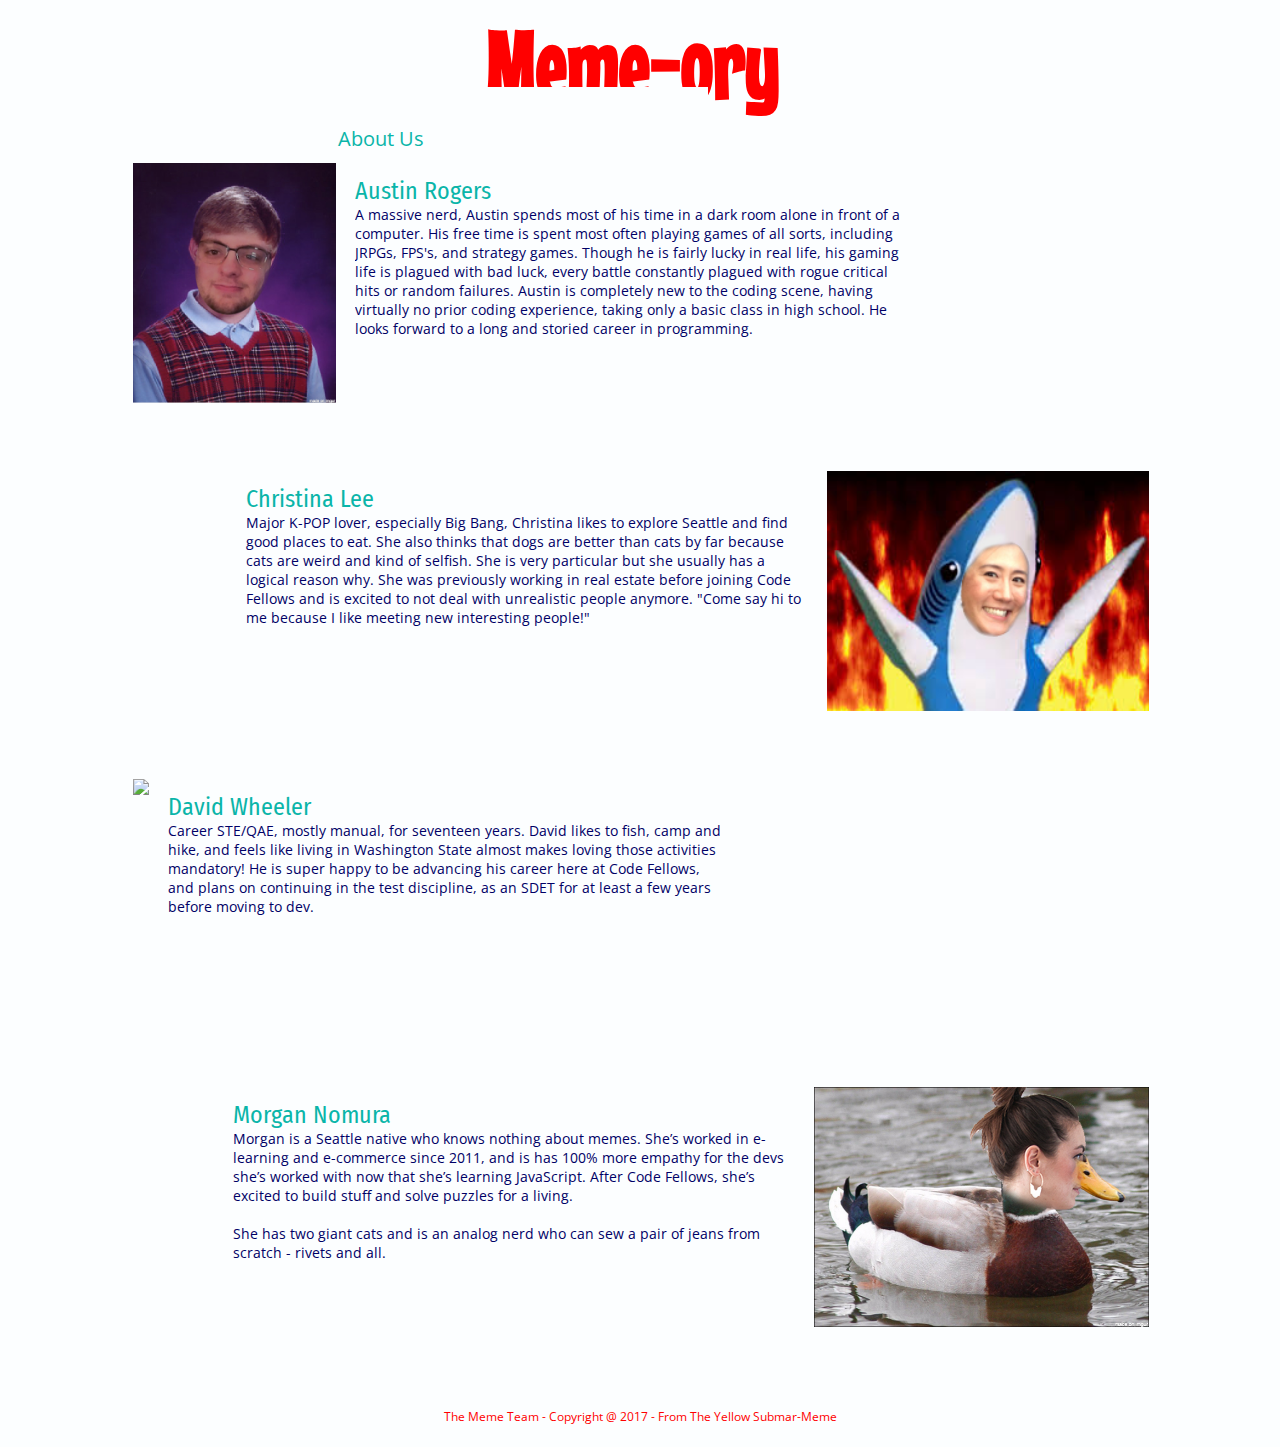
==== commit d5c5baac: "Merge branch 'master' of https://github.com/cleex1004/meme-ory into css-rc1 merge master" ====
--- a/about.html
+++ b/about.html
@@ -5,11 +5,9 @@
     <link rel="stylesheet" href="css/style.css">
     <link rel="stylesheet" href="css/position.css">
     <link rel="stylesheet" href="css/size.css">
-    <!-- <link rel="stylesheet" href="css/testcss.css"> -->
     <link href="https://fonts.googleapis.com/css?family=Fira+Sans+Condensed|Open+Sans|Mouse+Memoirs|" rel="stylesheet">
     <title>Meme-ory</title>
   </head>
-
 
   <body>
     <div class="wrapper">
@@ -27,27 +25,27 @@
       <article id="aboutme">
         <section class="left">
           <img src="other-images/austin.jpg" class="about-img">
-          <p class="right size-14 text-dark about-blurb inblock"><span class="about">Austin Rogers</span><br />A massive nerd, Austin spends most of his time in a dark room alone in front of a computer. His free time is spent most often playing games of all sorts, including JRPGs, FPS's, and strategy games. Though he is fairly lucky in real life, his gaming life is plagued with bad luck, every battle constantly plagued with rogue critical hits or random failures. Austin is completely new to the coding scene, having virtually no prior coding experience, taking only a basic class in high school. He looks forward to a long and storied career in programming.</p>
+          <p class="right size-14 text-dark about-blurb inblock"><span class="about">Austin Rogers</span><br/>A massive nerd, Austin spends most of his time in a dark room alone in front of a computer. His free time is spent most often playing games of all sorts, including JRPGs, FPS's, and strategy games. Though he is fairly lucky in real life, his gaming life is plagued with bad luck, every battle constantly plagued with rogue critical hits or random failures. Austin is completely new to the coding scene, having virtually no prior coding experience, taking only a basic class in high school. He looks forward to a long and storied career in programming.</p>
         </section>
 
         <section class="right">
           <img src="other-images/christinia.jpg" class="about-img right">
-          <p class="left size-14 text-dark about-blurb inblock"><span class="about">Christina Lee</span><br />Major K-POP lover, especially Big Bang, Christina likes to explore Seattle and find good places to eat. She also thinks that dogs are better than cats by far because cats are weird and kind of selfish. She is very particular but she usually has a logical reason why. She was previously working in real estate before joining Codefellows and is excited to not deal with unrealistic people anymore. "Come say hi to me because I like meeting new interesting people!"</p>
+          <p class="left size-14 text-dark about-blurb inblock"><span class="about">Christina Lee</span><br/>Major K-POP lover, especially Big Bang, Christina likes to explore Seattle and find good places to eat. She also thinks that dogs are better than cats by far because cats are weird and kind of selfish. She is very particular but she usually has a logical reason why. She was previously working in real estate before joining Code Fellows and is excited to not deal with unrealistic people anymore. "Come say hi to me because I like meeting new interesting people!"</p>
         </section>
 
         <section class="left">
           <img src="other-images/david.jpg" class="about-img left">
-          <p class="right size-14 text-dark about-blurb inblock"><span class="about">David Wheeler</span><br />Career STE/QAE, mostly manual, for seventeen years.  David likes to fish, camp and hike, and feels like living in Washington State almost makes loving those activities mandatory! He is super happy to be advancing his career here at Code Fellows, and plans on continuing in the test discipline, as an SDET for at least a few years before moving to dev.</p>
+          <p class="right size-14 text-dark about-blurb inblock"><span class="about">David Wheeler</span><br/>Career STE/QAE, mostly manual, for seventeen years.  David likes to fish, camp and hike, and feels like living in Washington State almost makes loving those activities mandatory! He is super happy to be advancing his career here at Code Fellows, and plans on continuing in the test discipline, as an SDET for at least a few years before moving to dev.</p>
         </section>
 
         <section class="right">
           <img src="other-images/morgan.jpg" class="about-img right">
-            <p class="left size-14 text-dark about-blurb inblock"><span class="about">Morgan Nomura</span><br />Morgan is a Seattle native who knows nothing about memes. She has two giant cats and is an analog nerd who likes to sew her own jeans.</p>
+            <p class="left size-14 text-dark about-blurb inblock"><span class="about">Morgan Nomura</span><br/>Morgan is a Seattle native who knows nothing about memes. She’s worked in e-learning and e-commerce since 2011, and is has 100% more empathy for the devs she’s worked with now that she’s learning JavaScript. After Code Fellows, she’s excited to build stuff and solve puzzles for a living.<br/><br/> She has two giant cats and is an analog nerd who can sew a pair of jeans from scratch - rivets and all.</p>
         </section>
       </article>
 
       <footer class="footer-legal size-12 text-red text-center block width">
-        <p>The Meme Team - Copyright @ 2017</p>
+        <p>The Meme Team - Copyright @ 2017 - From The Yellow Submar-Meme</p>
       </footer>
     </div>
   </body>
--- a/css/position.css
+++ b/css/position.css
@@ -12,23 +12,13 @@
   margin: 0em;
 }
 
-/*h2 {
-  margin: -1.938em 0 0px 4.35em;
-}*/
-
-.logo-box {
-  height: 3.3em;
-}
-
 .logo-img {
   margin-top: 0.01em;
   padding-right: 0.01em;
 }
 
 .logo-font {
-  padding: 0em 0.9em;
-  margin: -0.275em 0em 0.1em;
-  width: 9.938em;
+  margin: 0em 3.9em;
 }
 
 .logo-text {
@@ -80,27 +70,19 @@
   margin: auto;
 }
 
-.logo-center {
-  position: relative;
-  left: 5em;
-  top: 0.3em;
+.game-center {
+  padding-left: 6.5em;
 }
 
-a {
-  position: relative;
-  left: 12em;
-  bottom: 2em;
-}
-
-.game-center {
-  position: relative;
-  left: 4em;
-  top: 4.5em;
-}
 .width {
   width: inherit;
   clear: both;
 }
+
 .clear {
   clear: both;
 }
+
+game-top-nav, a {
+  margin: -1.6em 11.3em;
+}
--- a/css/size.css
+++ b/css/size.css
@@ -33,18 +33,22 @@
   margin: 0 auto;
 }
 
+.logo-box {
+  height: 6.5em;
+}
+
 .logo-font {
-  font-size: 4em;
+  font-size: 6em;
 }
 
 .top-nav {
-  height: 2em;
-  margin: 5em 15em;
+  height: 3em;
+  margin: 0.1em 0em;
 }
 
 .top-game-nav {
-  height: 2em;
-  margin: 5em 4.5em;
+  height: 3em;
+  margin: 0.1em 0em;
 }
 
 .size-9 {
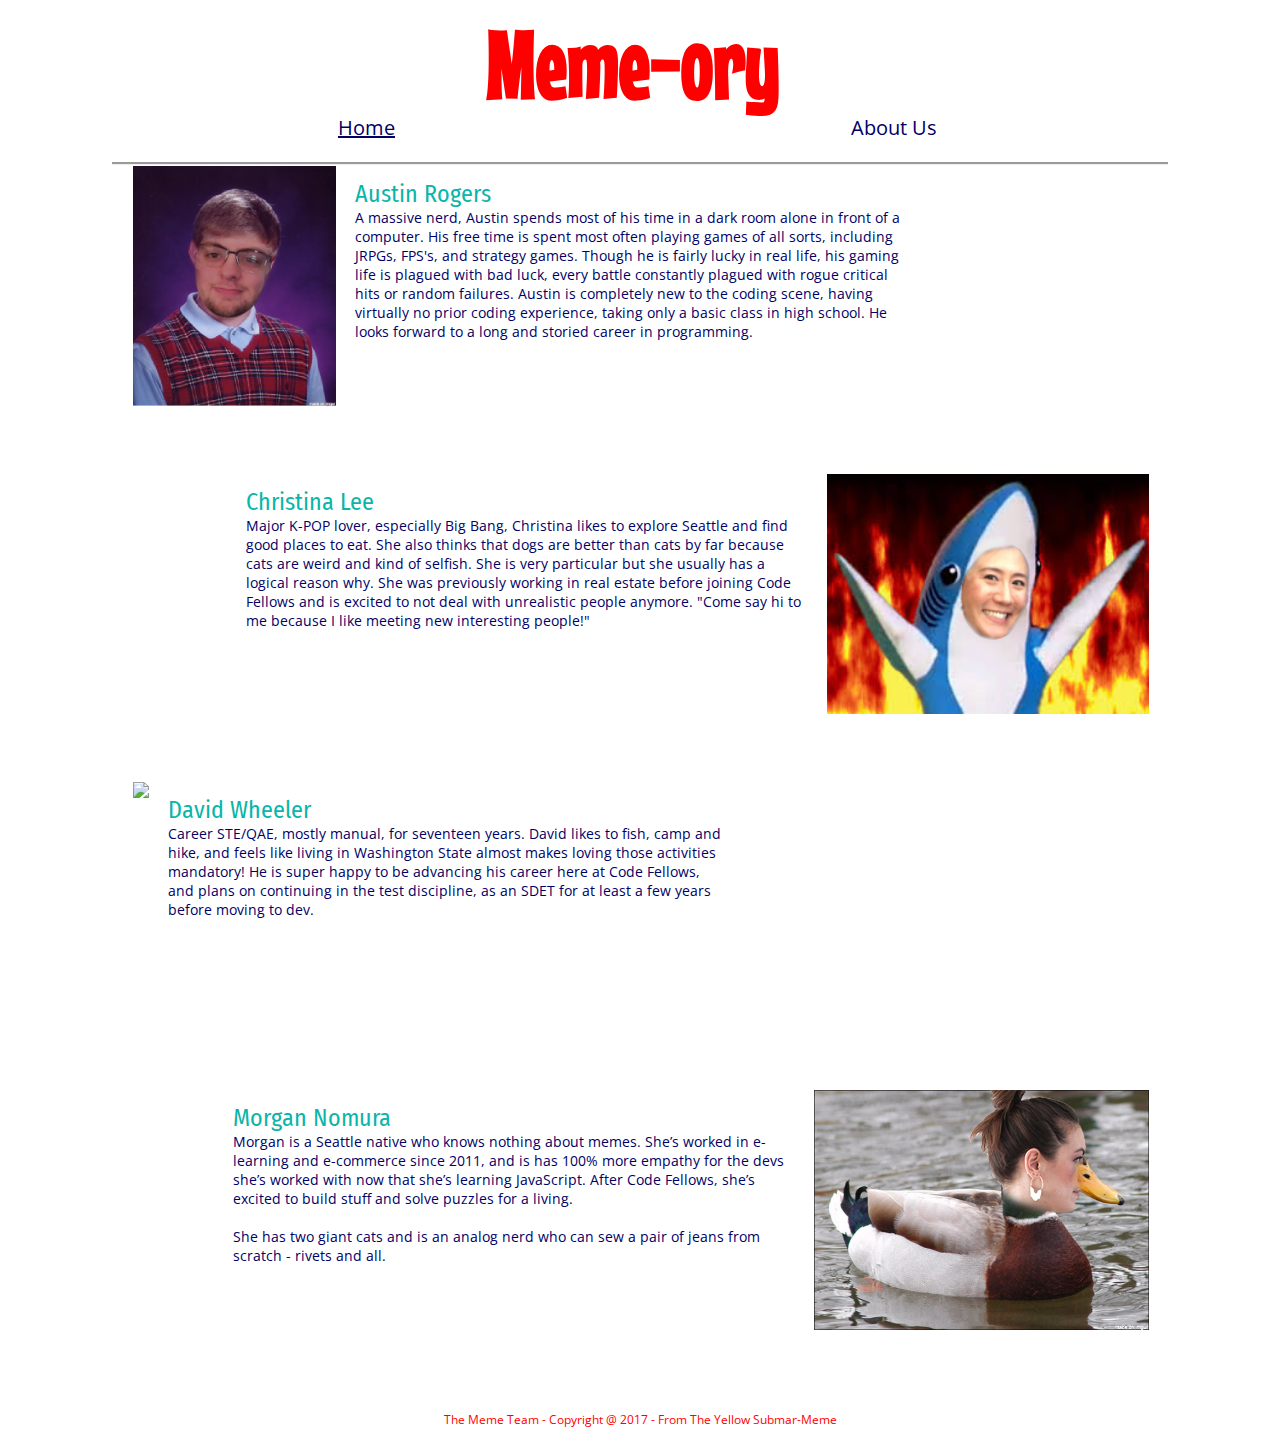
==== commit d6e75027: "add centering nav changes hot-fixes" ====
--- a/about.html
+++ b/about.html
@@ -15,12 +15,12 @@
         <h1 class="logo-font text-red logo-center">Meme-ory</h1>
       </div>
 
-      <div class="top-game-nav full-width nav-text text-medium">
-      <nav id="top-nav">
-        <a href="index.html" class="half-width size-20 inblock"><p>Home</p></a>
-        <a class="half-width size-20 inblock"><p>About Us</p></a>
-      </nav>
-    </div>
+      <div class="top-nav full-width nav-text text-dark">
+        <nav id="top-nav">
+          <a href="index.html" class="size-20 text-dark inblock"><p>Home</p></a>
+          <a class="size-20 text-dark inblock"><p>About Us</p></a>
+        </nav>
+      </div>
 
       <article id="aboutme">
         <section class="left">
--- a/css/style.css
+++ b/css/style.css
@@ -1,41 +1,49 @@
 * {
-  background-color: #FCFEFF;
+  backg round-color: #FCFEFF;
 }
 
 .text-dark {
  color: #000066;
 }
+
 .text-medium {
   color: #0AB5A9;
 }
+
 .text-red {
   color: red;
 }
 
 .top-nav {
   border-bottom-style: groove;
+  margin-bottom: .5em;
 }
 
 .greet-font {
   font-family: 'Fira Sans Condensed';
 }
+
 .font {
   font-family: 'Fira Sans Condensed';
 }
+
 h2 {
   font-family: 'Fira Sans Condensed';
+  margin: 0em;
 }
+
 a {
   font-family: 'Open Sans';
 }
+
 p {
   font-family: 'Open Sans';
 }
+
 .logo-font {
   font-family: 'Mouse Memoirs', sans-serif;
 }
-/*font-family: 'Open Sans Condensed', sans-serif;*/
-/*font-family: 'Amatic SC', cursive;*/
+
 span.about{
   font-family: 'Fira Sans Condensed';
   color: #0AB5A9;
--- a/css/position.css
+++ b/css/position.css
@@ -71,7 +71,11 @@
 }
 
 .game-center {
-  padding-left: 6.5em;
+  padding-left: 16.9em;
+  max-width: 54em;
+  min-width: 54em;
+  max-height: 54em;
+  min-height: 54em;
 }
 
 .width {
@@ -83,6 +87,6 @@
   clear: both;
 }
 
-game-top-nav, a {
-  margin: -1.6em 11.3em;
+.top-nav, a {
+  margin: -1em 11.3em;
 }
